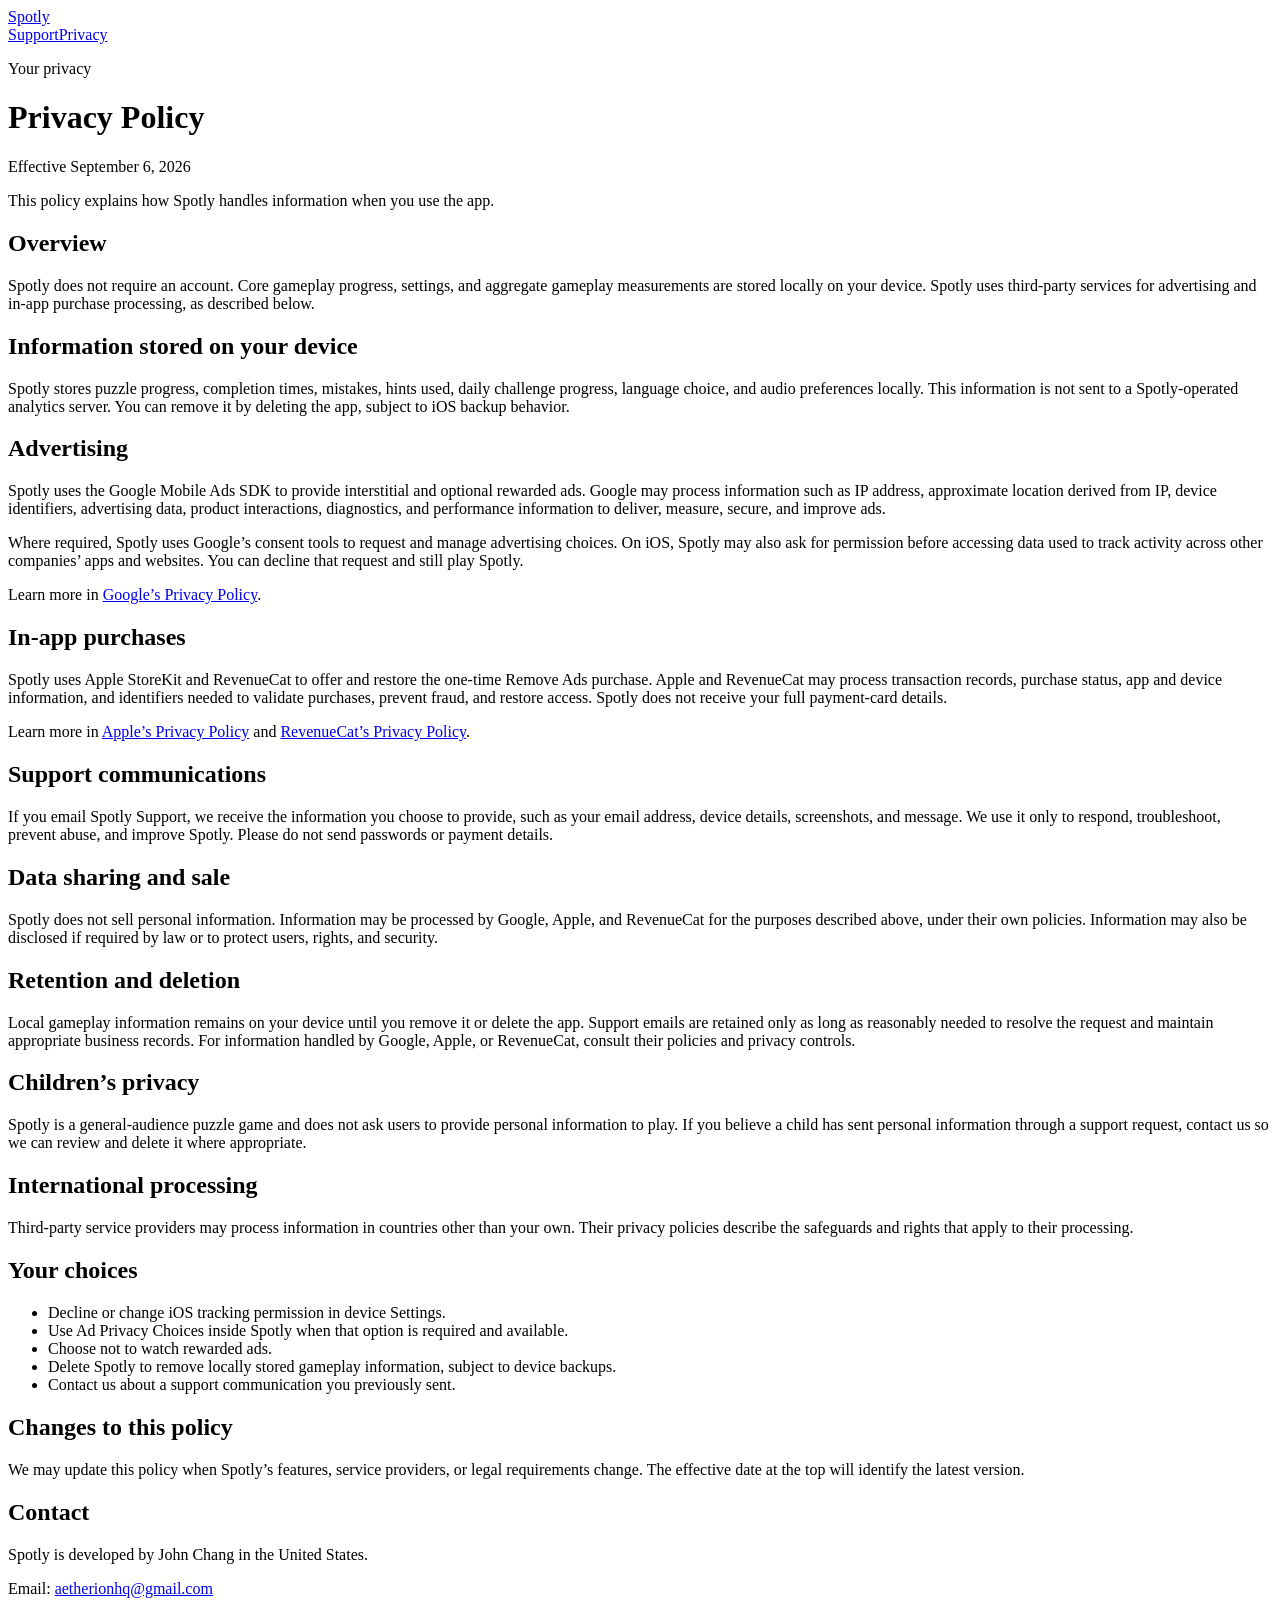
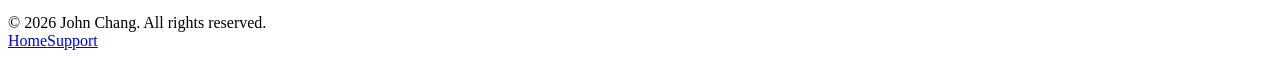
==== public/spotly/privacy/index.html @ 3cfc350e "feat: launch Spotly support site" ====
<!doctype html>
<html lang="en">
<head>
  <meta charset="utf-8" />
  <meta name="viewport" content="width=device-width, initial-scale=1" />
  <meta name="description" content="Privacy Policy for Spotly." />
  <meta property="og:title" content="Spotly Privacy Policy" />
  <meta property="og:description" content="Privacy Policy for Spotly." />
  <meta property="og:type" content="website" />
  <meta property="og:url" content="https://johnccchang.github.io/spotly/privacy/" />
  <title>Spotly Privacy Policy</title>
  <link rel="canonical" href="https://johnccchang.github.io/spotly/privacy/" />
  <link rel="icon" href="/spotly-icon.png" />
  <link rel="stylesheet" href="/site.css" />
</head>
<body>
  <header class="site-header"><a class="brand" href="/spotly/"><img src="/spotly-icon.png" alt="" /><span>Spotly</span></a><nav aria-label="Primary navigation"><a href="/spotly/support/">Support</a><a href="/spotly/privacy/" aria-current="page">Privacy</a></nav></header>
  <main class="document">
    <header class="document-header"><p class="eyebrow">Your privacy</p><h1>Privacy Policy</h1><p class="policy-date">Effective September 6, 2026</p><p>This policy explains how Spotly handles information when you use the app.</p></header>
    <h2>Overview</h2><p>Spotly does not require an account. Core gameplay progress, settings, and aggregate gameplay measurements are stored locally on your device. Spotly uses third-party services for advertising and in-app purchase processing, as described below.</p>
    <h2>Information stored on your device</h2><p>Spotly stores puzzle progress, completion times, mistakes, hints used, daily challenge progress, language choice, and audio preferences locally. This information is not sent to a Spotly-operated analytics server. You can remove it by deleting the app, subject to iOS backup behavior.</p>
    <h2>Advertising</h2><p>Spotly uses the Google Mobile Ads SDK to provide interstitial and optional rewarded ads. Google may process information such as IP address, approximate location derived from IP, device identifiers, advertising data, product interactions, diagnostics, and performance information to deliver, measure, secure, and improve ads.</p><p>Where required, Spotly uses Google’s consent tools to request and manage advertising choices. On iOS, Spotly may also ask for permission before accessing data used to track activity across other companies’ apps and websites. You can decline that request and still play Spotly.</p><p>Learn more in <a href="https://policies.google.com/privacy">Google’s Privacy Policy</a>.</p>
    <h2>In-app purchases</h2><p>Spotly uses Apple StoreKit and RevenueCat to offer and restore the one-time Remove Ads purchase. Apple and RevenueCat may process transaction records, purchase status, app and device information, and identifiers needed to validate purchases, prevent fraud, and restore access. Spotly does not receive your full payment-card details.</p><p>Learn more in <a href="https://www.apple.com/legal/privacy/">Apple’s Privacy Policy</a> and <a href="https://www.revenuecat.com/privacy/">RevenueCat’s Privacy Policy</a>.</p>
    <h2>Support communications</h2><p>If you email Spotly Support, we receive the information you choose to provide, such as your email address, device details, screenshots, and message. We use it only to respond, troubleshoot, prevent abuse, and improve Spotly. Please do not send passwords or payment details.</p>
    <h2>Data sharing and sale</h2><p>Spotly does not sell personal information. Information may be processed by Google, Apple, and RevenueCat for the purposes described above, under their own policies. Information may also be disclosed if required by law or to protect users, rights, and security.</p>
    <h2>Retention and deletion</h2><p>Local gameplay information remains on your device until you remove it or delete the app. Support emails are retained only as long as reasonably needed to resolve the request and maintain appropriate business records. For information handled by Google, Apple, or RevenueCat, consult their policies and privacy controls.</p>
    <h2>Children’s privacy</h2><p>Spotly is a general-audience puzzle game and does not ask users to provide personal information to play. If you believe a child has sent personal information through a support request, contact us so we can review and delete it where appropriate.</p>
    <h2>International processing</h2><p>Third-party service providers may process information in countries other than your own. Their privacy policies describe the safeguards and rights that apply to their processing.</p>
    <h2>Your choices</h2><ul><li>Decline or change iOS tracking permission in device Settings.</li><li>Use Ad Privacy Choices inside Spotly when that option is required and available.</li><li>Choose not to watch rewarded ads.</li><li>Delete Spotly to remove locally stored gameplay information, subject to device backups.</li><li>Contact us about a support communication you previously sent.</li></ul>
    <h2>Changes to this policy</h2><p>We may update this policy when Spotly’s features, service providers, or legal requirements change. The effective date at the top will identify the latest version.</p>
    <h2>Contact</h2><div class="contact-card"><p>Spotly is developed by John Chang in the United States.</p><p>Email: <a href="mailto:aetherionhq@gmail.com">aetherionhq@gmail.com</a></p></div>
  </main>
  <footer><span>© 2026 John Chang. All rights reserved.</span><div><a href="/spotly/">Home</a><a href="/spotly/support/">Support</a></div></footer>
</body>
</html>
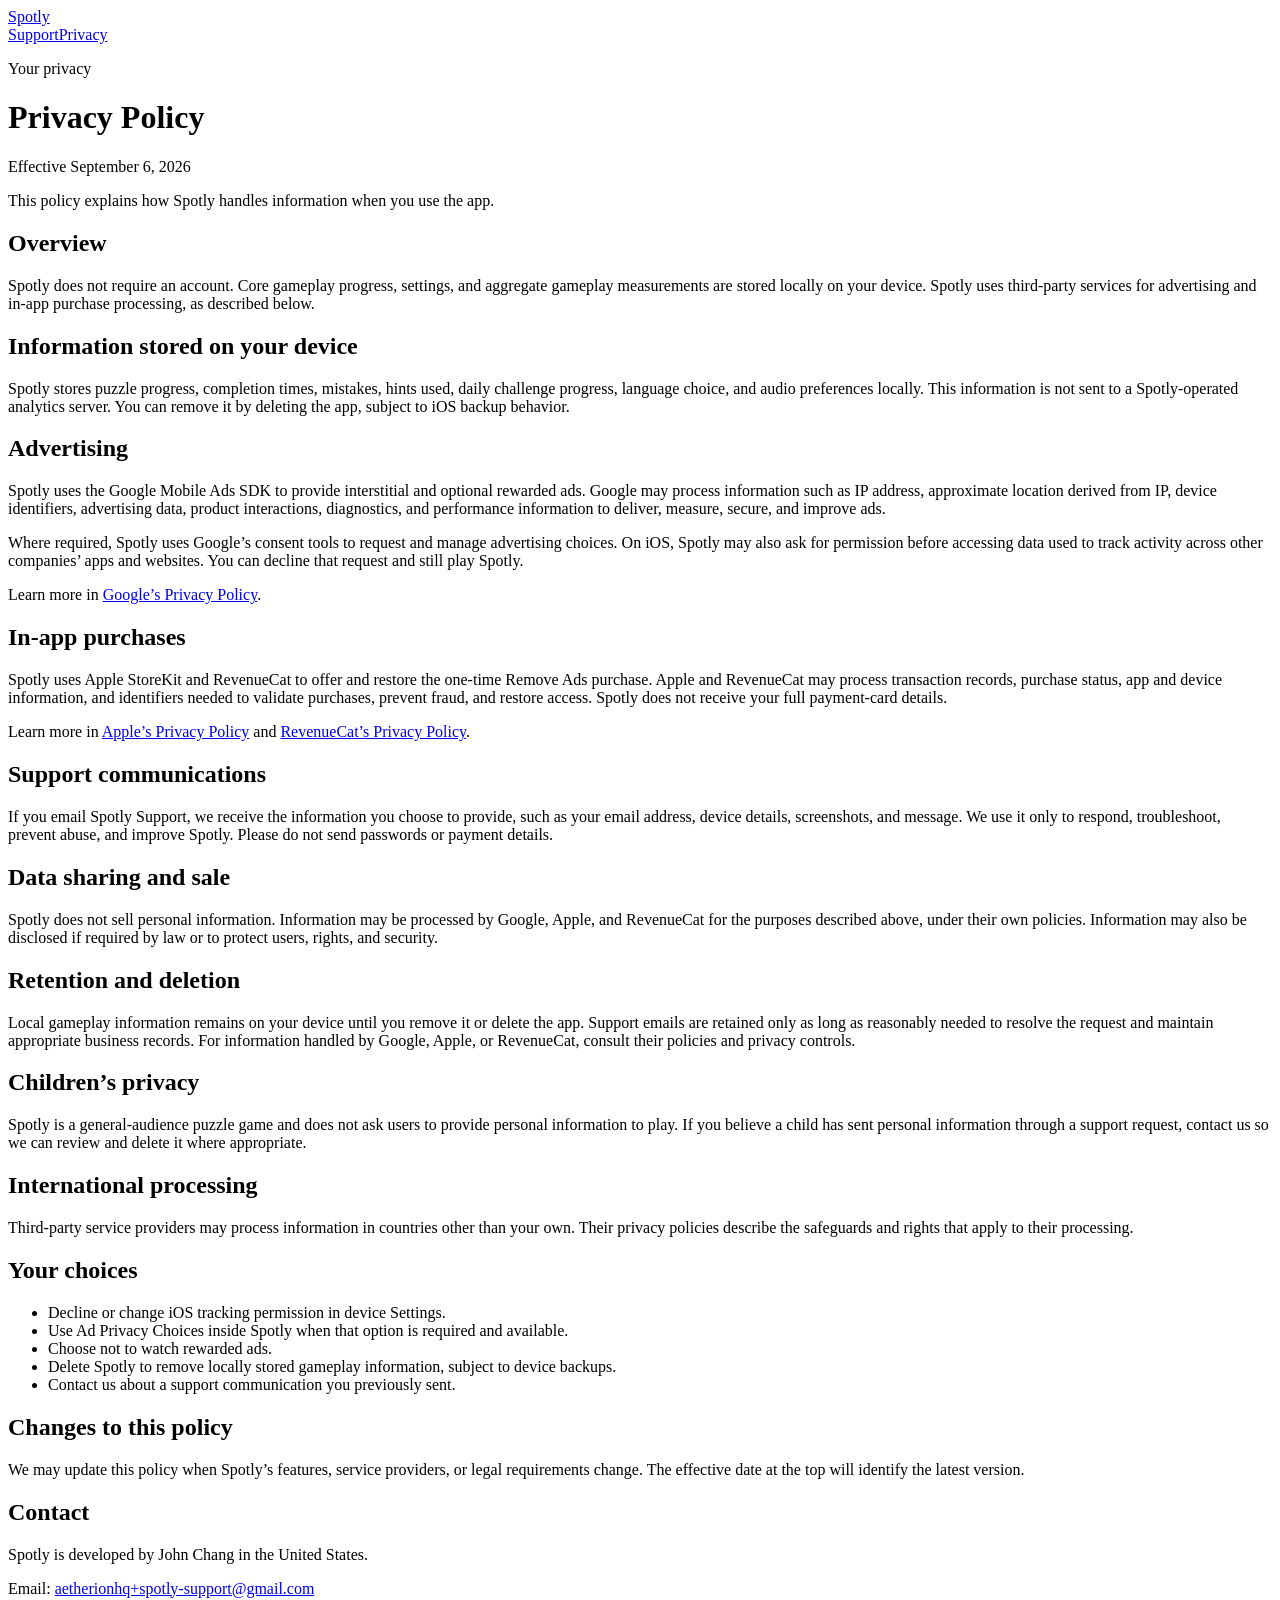
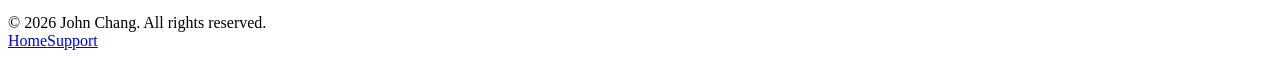
==== commit 599399ef: "fix: update Spotly support email" ====
--- a/public/spotly/privacy/index.html
+++ b/public/spotly/privacy/index.html
@@ -28,7 +28,7 @@
     <h2>International processing</h2><p>Third-party service providers may process information in countries other than your own. Their privacy policies describe the safeguards and rights that apply to their processing.</p>
     <h2>Your choices</h2><ul><li>Decline or change iOS tracking permission in device Settings.</li><li>Use Ad Privacy Choices inside Spotly when that option is required and available.</li><li>Choose not to watch rewarded ads.</li><li>Delete Spotly to remove locally stored gameplay information, subject to device backups.</li><li>Contact us about a support communication you previously sent.</li></ul>
     <h2>Changes to this policy</h2><p>We may update this policy when Spotly’s features, service providers, or legal requirements change. The effective date at the top will identify the latest version.</p>
-    <h2>Contact</h2><div class="contact-card"><p>Spotly is developed by John Chang in the United States.</p><p>Email: <a href="mailto:aetherionhq@gmail.com">aetherionhq@gmail.com</a></p></div>
+    <h2>Contact</h2><div class="contact-card"><p>Spotly is developed by John Chang in the United States.</p><p>Email: <a href="mailto:aetherionhq+spotly-support@gmail.com">aetherionhq+spotly-support@gmail.com</a></p></div>
   </main>
   <footer><span>© 2026 John Chang. All rights reserved.</span><div><a href="/spotly/">Home</a><a href="/spotly/support/">Support</a></div></footer>
 </body>
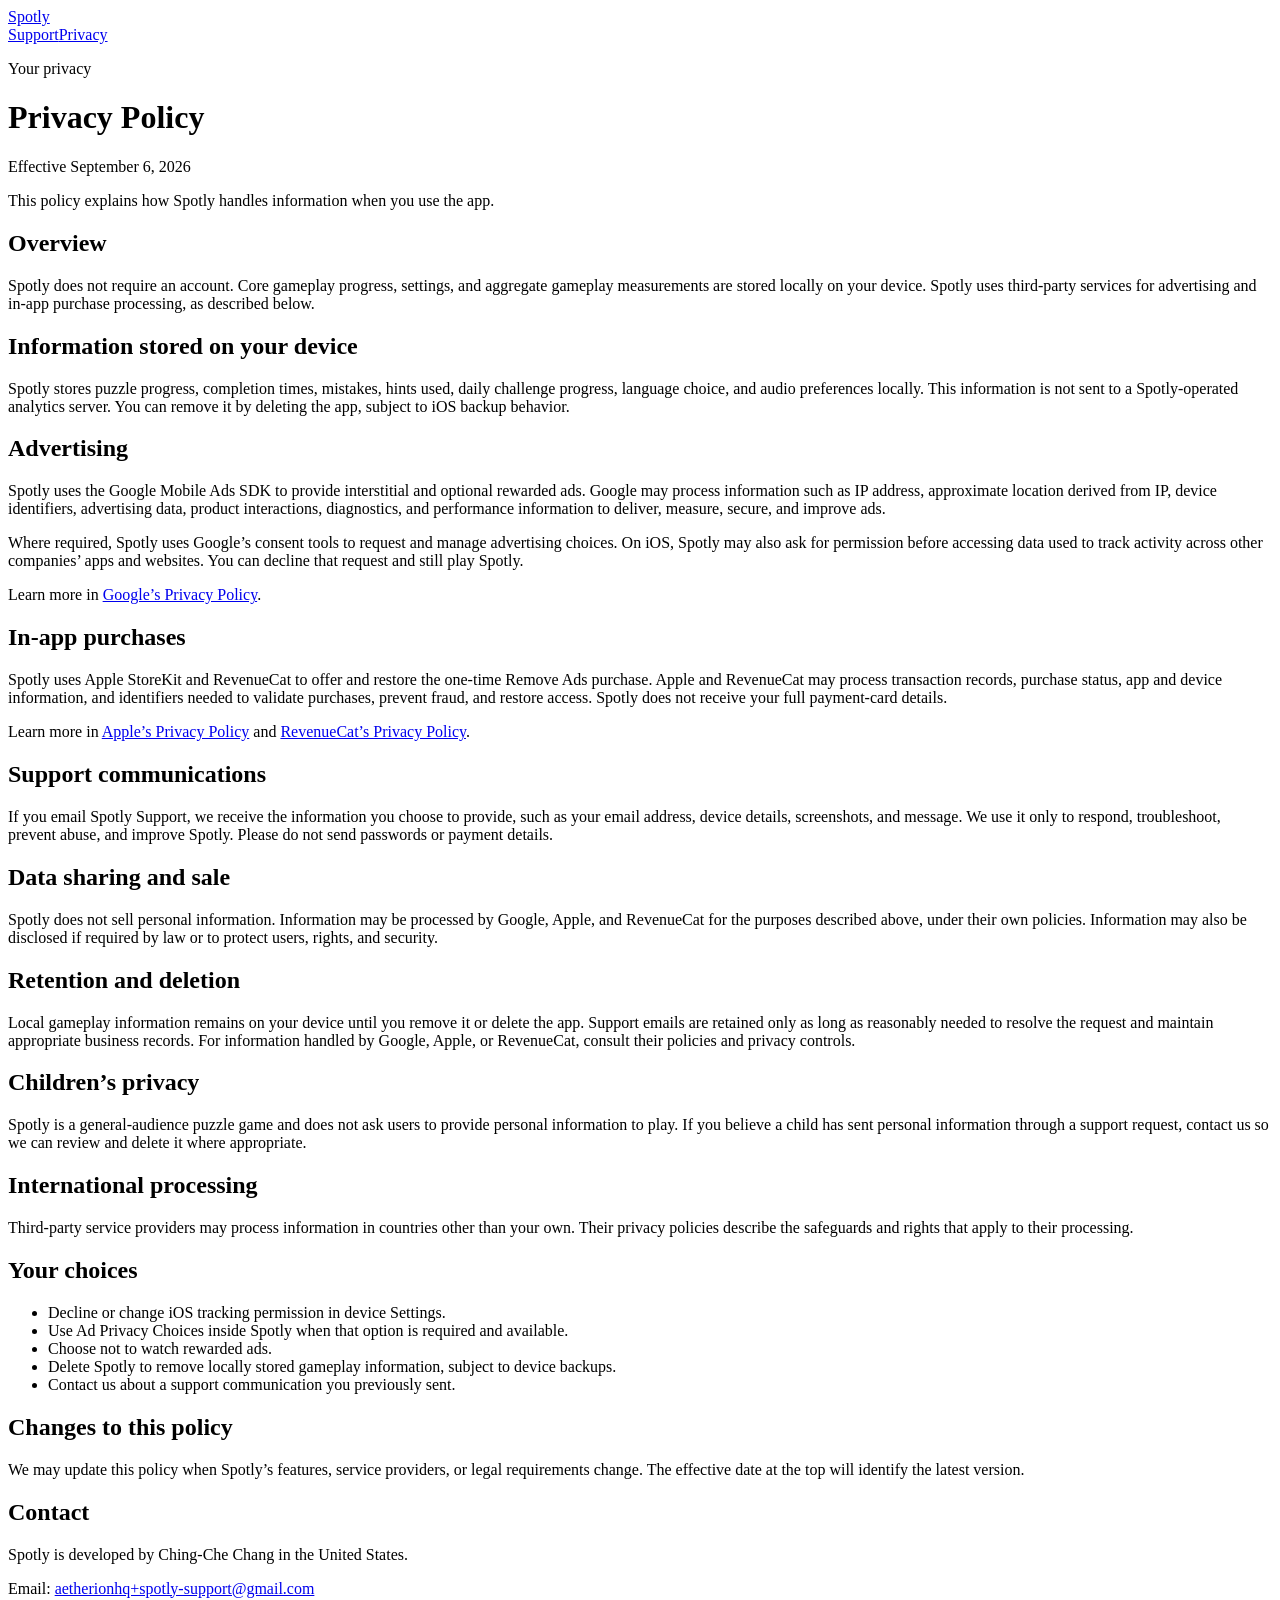
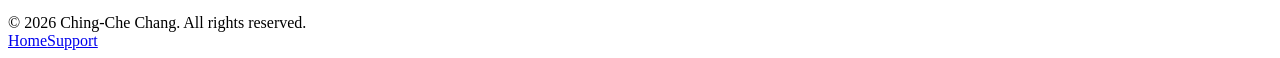
==== commit b6071919: "fix: use legal owner name" ====
--- a/public/spotly/privacy/index.html
+++ b/public/spotly/privacy/index.html
@@ -28,8 +28,8 @@
     <h2>International processing</h2><p>Third-party service providers may process information in countries other than your own. Their privacy policies describe the safeguards and rights that apply to their processing.</p>
     <h2>Your choices</h2><ul><li>Decline or change iOS tracking permission in device Settings.</li><li>Use Ad Privacy Choices inside Spotly when that option is required and available.</li><li>Choose not to watch rewarded ads.</li><li>Delete Spotly to remove locally stored gameplay information, subject to device backups.</li><li>Contact us about a support communication you previously sent.</li></ul>
     <h2>Changes to this policy</h2><p>We may update this policy when Spotly’s features, service providers, or legal requirements change. The effective date at the top will identify the latest version.</p>
-    <h2>Contact</h2><div class="contact-card"><p>Spotly is developed by John Chang in the United States.</p><p>Email: <a href="mailto:aetherionhq+spotly-support@gmail.com">aetherionhq+spotly-support@gmail.com</a></p></div>
+    <h2>Contact</h2><div class="contact-card"><p>Spotly is developed by Ching-Che Chang in the United States.</p><p>Email: <a href="mailto:aetherionhq+spotly-support@gmail.com">aetherionhq+spotly-support@gmail.com</a></p></div>
   </main>
-  <footer><span>© 2026 John Chang. All rights reserved.</span><div><a href="/spotly/">Home</a><a href="/spotly/support/">Support</a></div></footer>
+  <footer><span>© 2026 Ching-Che Chang. All rights reserved.</span><div><a href="/spotly/">Home</a><a href="/spotly/support/">Support</a></div></footer>
 </body>
 </html>
